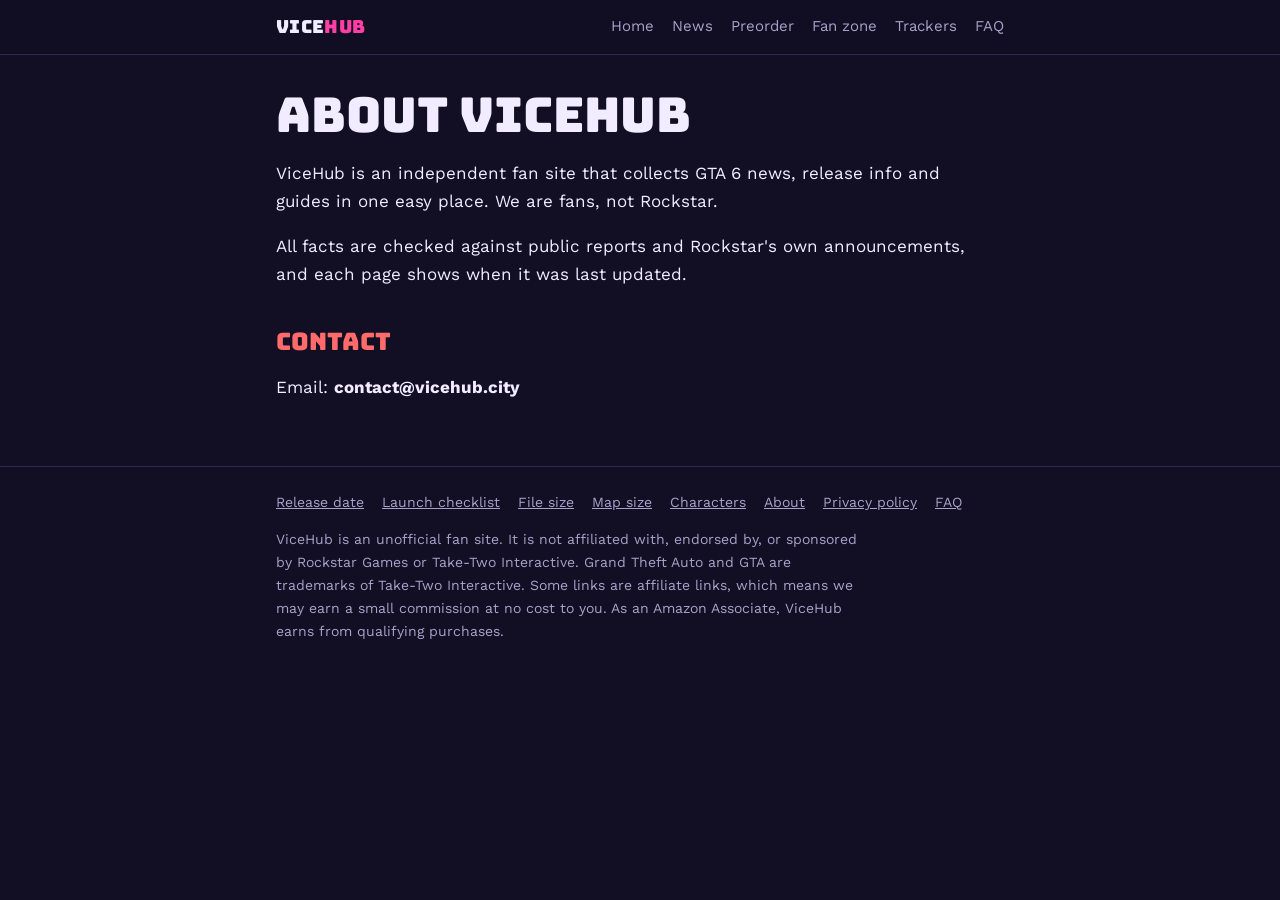
==== about.html @ 4e997968 "Add file size, map size and characters guide pages Co-Authored-By: Claude Opus 5.5 (1M context) <nor" ====
<!doctype html>
<html lang="en">
<head>
<meta charset="utf-8">
<meta name="viewport" content="width=device-width, initial-scale=1, viewport-fit=cover">
<title>About | ViceHub</title>
<meta name="description" content="About ViceHub, an unofficial GTA 6 fan site.">
<link rel="canonical" href="https://vicehub.city/about.html">
<meta property="og:title" content="About | ViceHub">
<meta property="og:description" content="About ViceHub, an unofficial GTA 6 fan site.">
<meta property="og:type" content="website">
<link rel="preconnect" href="https://fonts.googleapis.com">
<link rel="stylesheet" href="https://fonts.googleapis.com/css2?family=Bungee&family=Work+Sans:wght@400;600;700&display=swap">
<link rel="stylesheet" href="style.css?v=2">
<!-- ADSENSE: after approval, paste your AdSense <script> tag here. -->
</head>
<body>
<header class="top"><div class="wrap">
<a class="logo" href="index.html">Vice<span>Hub</span></a>
<nav class="nav" aria-label="Main"><a href="index.html">Home</a><a href="news.html">News</a><a href="preorder.html">Preorder</a><a href="fan-zone.html">Fan zone</a><a href="trackers.html">Trackers</a><a href="faq.html">FAQ</a></nav>
</div></header>

<main><div class="wrap">
<h1>About ViceHub</h1>
<p>ViceHub is an independent fan site that collects GTA 6 news, release info and guides in one easy place. We are fans, not Rockstar.</p>
<p>All facts are checked against public reports and Rockstar's own announcements, and each page shows when it was last updated.</p>
<h2>Contact</h2>
<p>Email: <strong>contact@vicehub.city</strong></p>
</div></main>
<footer><div class="wrap">
<nav aria-label="Footer"><a href="release-date.html">Release date</a><a href="launch-checklist.html">Launch checklist</a><a href="gta-6-file-size.html">File size</a><a href="gta-6-map-size.html">Map size</a><a href="gta-6-characters.html">Characters</a><a href="about.html">About</a><a href="privacy.html">Privacy policy</a><a href="faq.html">FAQ</a></nav>
<p>ViceHub is an unofficial fan site. It is not affiliated with, endorsed by, or sponsored by Rockstar Games or Take-Two Interactive. Grand Theft Auto and GTA are trademarks of Take-Two Interactive. Some links are affiliate links, which means we may earn a small commission at no cost to you. As an Amazon Associate, ViceHub earns from qualifying purchases.</p>
</div></footer>

</body>
</html>
---- style.css ----
/* Layout: one narrow reading column, a sticky top bar, a dusk-sky hero with a big countdown. */
:root {
  --night: #120f24;
  --panel: #1c1836;
  --line: #2f2a52;
  --text: #f1ecff;
  --muted: #a9a1c9;
  --sunset: #ff6b6b;
  --magenta: #ff3fa4;
  --palm: #2ee6c5;
  --display: "Bungee", "Arial Black", Impact, sans-serif;
  --body: "Work Sans", system-ui, -apple-system, "Segoe UI", sans-serif;
  color-scheme: dark;
}
* { box-sizing: border-box; }
html { -webkit-text-size-adjust: 100%; }
body {
  margin: 0;
  background: var(--night);
  color: var(--text);
  font: 17px/1.65 var(--body);
}
a { color: var(--palm); }
a:hover { color: var(--text); }
a:focus-visible, button:focus-visible { outline: 2px solid var(--palm); outline-offset: 3px; }
img { max-width: 100%; height: auto; }

.wrap {
  max-width: 760px;
  margin: 0 auto;
  padding-left: max(16px, env(safe-area-inset-left, 0px));
  padding-right: max(16px, env(safe-area-inset-right, 0px));
}

/* Top bar */
.top {
  position: sticky;
  top: env(safe-area-inset-top, 0px);
  z-index: 5;
  background: color-mix(in srgb, var(--night) 92%, transparent);
  backdrop-filter: blur(6px);
  border-bottom: 1px solid var(--line);
}
.top .wrap {
  display: flex; flex-wrap: wrap; align-items: center; justify-content: space-between;
  gap: 8px 20px; padding-block: 12px;
}
.logo { font-family: var(--display); font-size: 18px; color: var(--text); text-decoration: none; letter-spacing: .02em; }
.logo span { color: var(--magenta); }
.nav { display: flex; flex-wrap: wrap; gap: 4px 18px; font-size: 15px; }
.nav a { color: var(--muted); text-decoration: none; }
.nav a:hover, .nav a[aria-current="page"] { color: var(--text); }

/* Hero */
.hero {
  background: linear-gradient(180deg, #2a1650 0%, #6b2366 55%, #c9445a 85%, #ff8a5c 100%);
  border-bottom: 4px solid var(--palm);
}
.hero .wrap { padding-block: 48px 40px; }
.eyebrow { text-transform: uppercase; letter-spacing: .14em; font-size: 13px; font-weight: 600; color: #ffd9e8; margin: 0 0 8px; }
h1, h2, h3 { text-wrap: balance; line-height: 1.15; }
h1 { font-family: var(--display); font-weight: 400; font-size: clamp(30px, 6vw, 48px); margin: 0 0 12px; }
.hero p.lede { font-size: 19px; max-width: 34em; margin: 0 0 24px; color: #fff3f7; }

.countdown { display: flex; flex-wrap: wrap; gap: 10px; margin: 0; padding: 0; list-style: none; }
.countdown li {
  min-width: 78px; padding: 10px 12px; text-align: center;
  background: rgba(18, 15, 36, .55); border: 1px solid rgba(255, 255, 255, .18); border-radius: 6px;
}
.countdown b { display: block; font-family: var(--display); font-weight: 400; font-size: 32px; font-variant-numeric: tabular-nums; }
.countdown small { text-transform: uppercase; letter-spacing: .12em; font-size: 11px; color: #ffd9e8; }

/* Content */
main .wrap { padding-block: 32px 48px; }
main h2 { font-family: var(--display); font-weight: 400; font-size: 24px; color: var(--sunset); margin: 40px 0 12px; }
main h2:first-child { margin-top: 0; }
main h3 { font-size: 19px; margin: 24px 0 6px; }
p, li { max-width: 65ch; }
.updated { color: var(--muted); font-size: 14px; }

.facts { display: grid; grid-template-columns: max-content 1fr; gap: 8px 20px; margin: 0; }
.facts dt { color: var(--muted); font-size: 14px; text-transform: uppercase; letter-spacing: .08em; padding-top: 2px; }
.facts dd { margin: 0; min-width: 0; }
@media (max-width: 480px) { .facts { grid-template-columns: 1fr; gap: 2px; } .facts dd { margin-bottom: 10px; } }

.cards { display: grid; grid-template-columns: repeat(auto-fit, minmax(220px, 1fr)); gap: 14px; padding: 0; list-style: none; }
.cards li { background: var(--panel); border: 1px solid var(--line); border-radius: 6px; padding: 16px; min-width: 0; }
.cards a { font-weight: 600; text-decoration: none; }
.cards p { margin: 6px 0 0; color: var(--muted); font-size: 15px; }

.timeline { list-style: none; padding: 0; margin: 0; border-left: 2px solid var(--line); }
.timeline li { position: relative; padding: 0 0 16px 18px; }
.timeline li::before { content: ""; position: absolute; left: -7px; top: 8px; width: 12px; height: 12px; border-radius: 50%; background: var(--magenta); }
.timeline time { display: block; font-size: 14px; color: var(--muted); font-variant-numeric: tabular-nums; }

.check { list-style: none; padding: 0; }
.check li { padding-left: 30px; position: relative; margin-bottom: 10px; }
.check li::before { content: ""; position: absolute; left: 0; top: 5px; width: 16px; height: 16px; border: 2px solid var(--palm); border-radius: 3px; }

/* Ad and affiliate slots: replace the inner text with your ad code or links. */
.ad {
  margin: 28px 0; padding: 18px; text-align: center; font-size: 13px; color: var(--muted);
  border: 1px dashed var(--line); border-radius: 6px; min-height: 90px;
  display: flex; align-items: center; justify-content: center;
}
.affiliate { background: var(--panel); border: 1px solid var(--line); border-radius: 6px; padding: 16px 18px; margin: 24px 0; }
.affiliate p { margin: 0 0 6px; }
.affiliate small { color: var(--muted); }
.btn {
  display: inline-block; margin-top: 6px; padding: 9px 16px; border-radius: 4px;
  background: var(--palm); color: var(--night); font-weight: 700; text-decoration: none;
}
.btn:hover { background: var(--text); color: var(--night); }

details { border-bottom: 1px solid var(--line); padding: 12px 0; }
summary { cursor: pointer; font-weight: 600; }
details p { margin: 8px 0 0; }

footer { border-top: 1px solid var(--line); color: var(--muted); font-size: 14px; }
footer .wrap { padding-block: 24px 36px; }
footer nav { display: flex; flex-wrap: wrap; gap: 4px 18px; margin-bottom: 10px; }
footer a { color: var(--muted); }

@media (prefers-reduced-motion: reduce) { * { scroll-behavior: auto !important; transition: none !important; } }

/* News tags */
.tag { display: inline-block; font-size: 11px; font-weight: 700; text-transform: uppercase; letter-spacing: .08em; padding: 1px 6px; border-radius: 3px; vertical-align: 1px; }
.tag-official { background: var(--palm); color: var(--night); }
.tag-reported { border: 1px solid var(--muted); color: var(--muted); }
.src { font-size: 14px; }

/* Tables */
.table-scroll { overflow-x: auto; margin: 0 0 12px; }
table { width: 100%; border-collapse: collapse; font-size: 16px; }
th, td { text-align: left; padding: 10px 12px 10px 0; border-bottom: 1px solid var(--line); vertical-align: top; }
thead th { color: var(--muted); font-size: 13px; text-transform: uppercase; letter-spacing: .08em; }
.num { font-variant-numeric: tabular-nums; }
.btn-sm { margin: 0; padding: 6px 12px; font-size: 14px; white-space: nowrap; }
.note { color: var(--muted); font-size: 14px; }
.sr { position: absolute; width: 1px; height: 1px; overflow: hidden; clip: rect(0 0 0 0); white-space: nowrap; }

/* Fan zone */
.stack { display: grid; gap: 14px; }
.panel { background: var(--panel); border: 1px solid var(--line); border-radius: 6px; padding: 16px 18px; margin: 0; min-width: 0; }
.poll legend { font-weight: 700; padding: 0 4px; }
.choice { position: relative; display: flex; align-items: center; gap: 10px; padding: 8px 10px; border-radius: 4px; overflow: hidden; }
.choice label { flex: 1; cursor: pointer; position: relative; z-index: 1; }
.choice input { position: relative; z-index: 1; accent-color: var(--magenta); width: 18px; height: 18px; }
.choice .pct { position: relative; z-index: 1; color: var(--muted); font-size: 14px; }
.choice .bar { position: absolute; inset: 0 auto 0 0; width: var(--w); background: color-mix(in srgb, var(--magenta) 22%, transparent); }
form.panel label { font-weight: 600; }
input[type="number"], input[type="search"], select {
  font: inherit; color: var(--text); background: var(--night); border: 1px solid var(--line); border-radius: 4px; padding: 8px 10px; width: 100%; max-width: 360px;
}
input[type="range"] { width: 100%; max-width: 360px; accent-color: var(--magenta); }
button.btn { border: 0; cursor: pointer; font: inherit; font-weight: 700; justify-self: start; }
.rank { padding: 0; list-style: none; counter-reset: r; display: grid; gap: 8px; }
.rank li { counter-increment: r; display: flex; align-items: center; gap: 8px; background: var(--panel); border: 1px solid var(--line); border-radius: 6px; padding: 8px 10px; }
.rank li::before { content: counter(r); font-family: var(--display); color: var(--sunset); width: 1.6em; text-align: center; }
.rank-name { flex: 1; min-width: 0; }
.rank button { font: inherit; background: var(--night); color: var(--text); border: 1px solid var(--line); border-radius: 4px; width: 36px; height: 32px; cursor: pointer; }
.rank button:disabled { opacity: .35; cursor: default; }

/* Trackers */
.tabs { display: flex; flex-wrap: wrap; gap: 8px; margin: 8px 0 14px; }
.tabs button { font: inherit; font-size: 15px; background: var(--panel); color: var(--muted); border: 1px solid var(--line); border-radius: 4px; padding: 7px 12px; cursor: pointer; }
.tabs button[aria-selected="true"] { color: var(--night); background: var(--palm); border-color: var(--palm); font-weight: 700; }
.progress { height: 10px; background: var(--panel); border-radius: 5px; overflow: hidden; margin-top: 8px; }
.progress span { display: block; height: 100%; width: var(--w); background: linear-gradient(90deg, var(--magenta), var(--sunset)); }
.tlist { list-style: none; padding: 0; display: grid; gap: 6px; }
.tlist li { display: flex; gap: 12px; align-items: flex-start; padding: 10px 0; border-bottom: 1px solid var(--line); }
.tlist input { margin-top: 5px; width: 18px; height: 18px; accent-color: var(--palm); flex: none; }
.tlist label { cursor: pointer; min-width: 0; }
.tlist small { color: var(--muted); }
.tlist input:checked + label strong { text-decoration: line-through; color: var(--muted); }
.empty p { margin: 6px 0 0; color: var(--muted); }
#t-search { margin-bottom: 8px; }
.affiliate .btn { margin-right: 8px; }
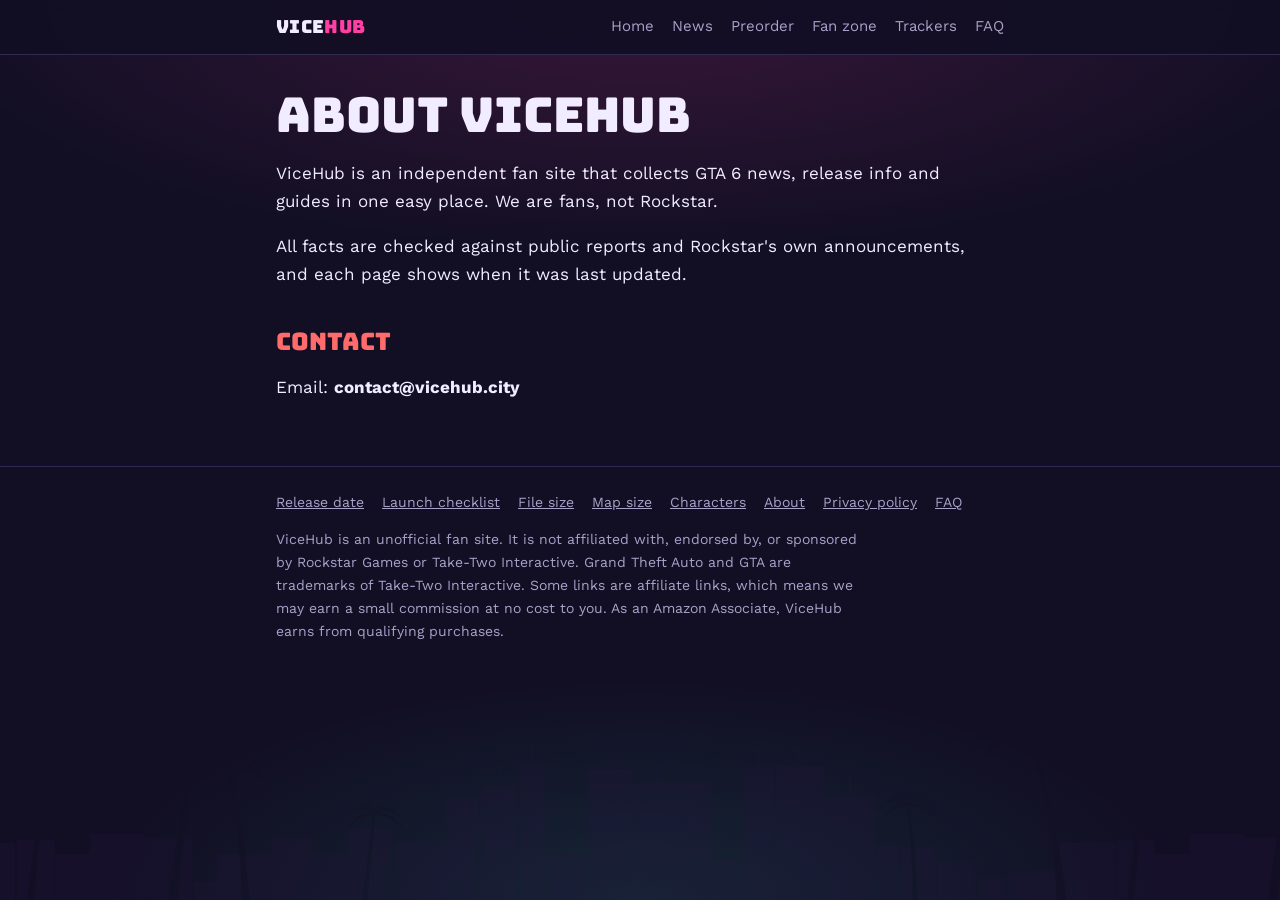
==== commit 9ebdfcdf: "Add Vice City style backdrop: neon sun, skyline and palm silhouettes Co-Authored-By: Claude Opus 5.5" ====
--- a/about.html
+++ b/about.html
@@ -11,8 +11,8 @@
 <meta property="og:type" content="website">
 <link rel="preconnect" href="https://fonts.googleapis.com">
 <link rel="stylesheet" href="https://fonts.googleapis.com/css2?family=Bungee&family=Work+Sans:wght@400;600;700&display=swap">
-<link rel="stylesheet" href="style.css?v=2">
-<!-- ADSENSE: after approval, paste your AdSense <script> tag here. -->
+<link rel="stylesheet" href="style.css?v=3">
+<script async src="https://pagead2.googlesyndication.com/pagead/js/adsbygoogle.js?client=ca-pub-5385328860791776" crossorigin="anonymous"></script>
 </head>
 <body>
 <header class="top"><div class="wrap">
--- a/style.css
+++ b/style.css
@@ -176,3 +176,32 @@
 .empty p { margin: 6px 0 0; color: var(--muted); }
 #t-search { margin-bottom: 8px; }
 .affiliate .btn { margin-right: 8px; }
+
+/* Vice City backdrop: original striped sunset sun, skyline and palm silhouettes (scene.svg). */
+body {
+  background:
+    radial-gradient(ellipse 80% 40% at 50% 0%, rgba(255, 63, 164, .16), transparent 70%),
+    radial-gradient(ellipse 60% 35% at 50% 100%, rgba(46, 230, 197, .10), transparent 70%),
+    var(--night);
+  background-attachment: fixed;
+}
+body::after {
+  content: ""; position: fixed; inset: auto 0 0 0; height: 220px; z-index: -1; pointer-events: none;
+  background: url("scene.svg?v=1") center bottom / auto 100% repeat-x; opacity: .22;
+}
+.hero { position: relative; overflow: hidden; isolation: isolate; }
+.hero::before {
+  content: ""; position: absolute; z-index: -1; right: 6%; bottom: 40px;
+  width: min(42vw, 320px); aspect-ratio: 1; border-radius: 50%;
+  background: linear-gradient(180deg, #ffe56b 0%, #ff9a4d 45%, #ff3fa4 100%);
+  -webkit-mask: linear-gradient(#000 50%, transparent 50%), repeating-linear-gradient(180deg, #000 0 12px, transparent 12px 19px);
+  mask: linear-gradient(#000 50%, transparent 50%), repeating-linear-gradient(180deg, #000 0 12px, transparent 12px 19px);
+  opacity: .85; filter: drop-shadow(0 0 40px rgba(255, 63, 164, .6));
+}
+.hero::after {
+  content: ""; position: absolute; z-index: -1; inset: auto 0 0 0; height: 150px; pointer-events: none;
+  background: url("scene.svg?v=1") center bottom / auto 100% repeat-x;
+}
+.hero .wrap { position: relative; padding-bottom: 120px; }
+.hero h1, .hero p.lede { text-shadow: 0 2px 12px rgba(18, 15, 36, .55); }
+@media (max-width: 600px) { .hero::after { height: 110px; } .hero .wrap { padding-bottom: 90px; } .hero::before { bottom: 30px; } }
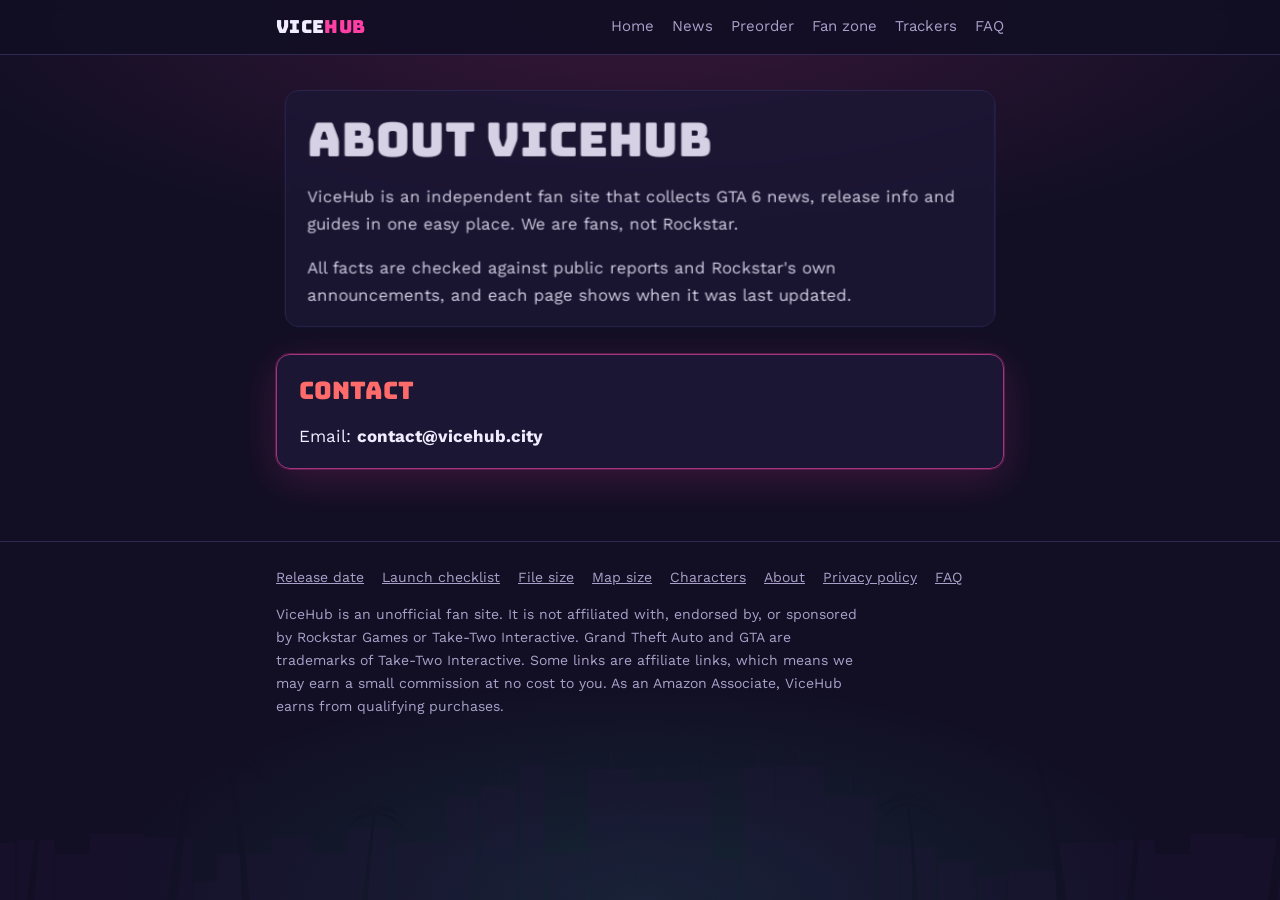
==== commit 059e6682: "Wrap sections in boxes that scale with scroll position Co-Authored-By: Claude Opus 5.5 (1M context) " ====
--- a/about.html
+++ b/about.html
@@ -11,7 +11,7 @@
 <meta property="og:type" content="website">
 <link rel="preconnect" href="https://fonts.googleapis.com">
 <link rel="stylesheet" href="https://fonts.googleapis.com/css2?family=Bungee&family=Work+Sans:wght@400;600;700&display=swap">
-<link rel="stylesheet" href="style.css?v=3">
+<link rel="stylesheet" href="style.css?v=4">
 <script async src="https://pagead2.googlesyndication.com/pagead/js/adsbygoogle.js?client=ca-pub-5385328860791776" crossorigin="anonymous"></script>
 </head>
 <body>
@@ -21,16 +21,21 @@
 </div></header>
 
 <main><div class="wrap">
+<section class="box">
 <h1>About ViceHub</h1>
 <p>ViceHub is an independent fan site that collects GTA 6 news, release info and guides in one easy place. We are fans, not Rockstar.</p>
 <p>All facts are checked against public reports and Rockstar's own announcements, and each page shows when it was last updated.</p>
+</section>
+<section class="box">
 <h2>Contact</h2>
 <p>Email: <strong>contact@vicehub.city</strong></p>
+</section>
 </div></main>
 <footer><div class="wrap">
 <nav aria-label="Footer"><a href="release-date.html">Release date</a><a href="launch-checklist.html">Launch checklist</a><a href="gta-6-file-size.html">File size</a><a href="gta-6-map-size.html">Map size</a><a href="gta-6-characters.html">Characters</a><a href="about.html">About</a><a href="privacy.html">Privacy policy</a><a href="faq.html">FAQ</a></nav>
 <p>ViceHub is an unofficial fan site. It is not affiliated with, endorsed by, or sponsored by Rockstar Games or Take-Two Interactive. Grand Theft Auto and GTA are trademarks of Take-Two Interactive. Some links are affiliate links, which means we may earn a small commission at no cost to you. As an Amazon Associate, ViceHub earns from qualifying purchases.</p>
 </div></footer>
+<script src="box.js?v=1"></script>
 
 </body>
 </html>
--- a/style.css
+++ b/style.css
@@ -205,3 +205,18 @@
 .hero .wrap { position: relative; padding-bottom: 120px; }
 .hero h1, .hero p.lede { text-shadow: 0 2px 12px rgba(18, 15, 36, .55); }
 @media (max-width: 600px) { .hero::after { height: 110px; } .hero .wrap { padding-bottom: 90px; } .hero::before { bottom: 30px; } }
+
+/* Animated section boxes (box.js scales them by distance from the middle of the screen). */
+.box {
+  background: color-mix(in srgb, var(--panel) 88%, transparent);
+  border: 1px solid var(--line); border-radius: 14px;
+  padding: 22px 22px 18px; margin: 0 0 24px;
+  transform-origin: center; will-change: transform, opacity;
+  transition: transform .25s ease-out, opacity .25s ease-out, box-shadow .4s, border-color .4s;
+  backdrop-filter: blur(3px);
+}
+.box.near { border-color: color-mix(in srgb, var(--magenta) 55%, var(--line)); box-shadow: 0 0 0 1px rgba(255, 63, 164, .25), 0 10px 40px rgba(255, 63, 164, .18); }
+.box > :first-child { margin-top: 0; }
+.box > :last-child { margin-bottom: 0; }
+.box .cards li, .box .panel, .box .affiliate { background: color-mix(in srgb, var(--night) 70%, transparent); }
+@media (max-width: 600px) { .box { padding: 18px 16px 14px; margin-bottom: 18px; } }
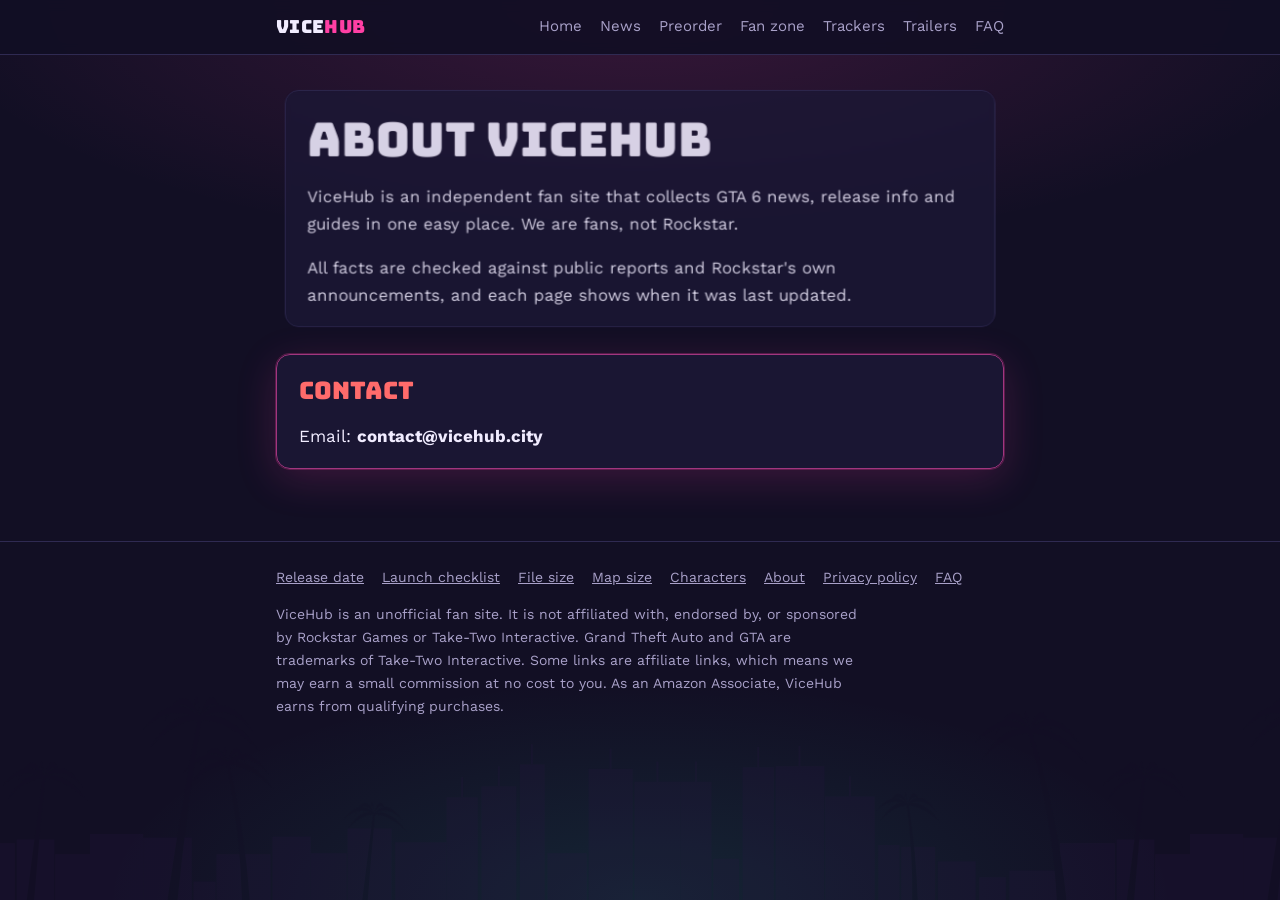
==== commit 217164a1: "Add official trailers page with Rockstar YouTube embeds Co-Authored-By: Claude Opus 5.5 (1M context)" ====
--- a/about.html
+++ b/about.html
@@ -11,13 +11,13 @@
 <meta property="og:type" content="website">
 <link rel="preconnect" href="https://fonts.googleapis.com">
 <link rel="stylesheet" href="https://fonts.googleapis.com/css2?family=Bungee&family=Work+Sans:wght@400;600;700&display=swap">
-<link rel="stylesheet" href="style.css?v=4">
+<link rel="stylesheet" href="style.css?v=5">
 <script async src="https://pagead2.googlesyndication.com/pagead/js/adsbygoogle.js?client=ca-pub-5385328860791776" crossorigin="anonymous"></script>
 </head>
 <body>
 <header class="top"><div class="wrap">
 <a class="logo" href="index.html">Vice<span>Hub</span></a>
-<nav class="nav" aria-label="Main"><a href="index.html">Home</a><a href="news.html">News</a><a href="preorder.html">Preorder</a><a href="fan-zone.html">Fan zone</a><a href="trackers.html">Trackers</a><a href="faq.html">FAQ</a></nav>
+<nav class="nav" aria-label="Main"><a href="index.html">Home</a><a href="news.html">News</a><a href="preorder.html">Preorder</a><a href="fan-zone.html">Fan zone</a><a href="trackers.html">Trackers</a><a href="trailers.html">Trailers</a><a href="faq.html">FAQ</a></nav>
 </div></header>
 
 <main><div class="wrap">
--- a/style.css
+++ b/style.css
@@ -220,3 +220,5 @@
 .box > :last-child { margin-bottom: 0; }
 .box .cards li, .box .panel, .box .affiliate { background: color-mix(in srgb, var(--night) 70%, transparent); }
 @media (max-width: 600px) { .box { padding: 18px 16px 14px; margin-bottom: 18px; } }
+.video { position: relative; aspect-ratio: 16 / 9; border-radius: 10px; overflow: hidden; background: #000; margin: 10px 0 12px; }
+.video iframe { position: absolute; inset: 0; width: 100%; height: 100%; border: 0; }
